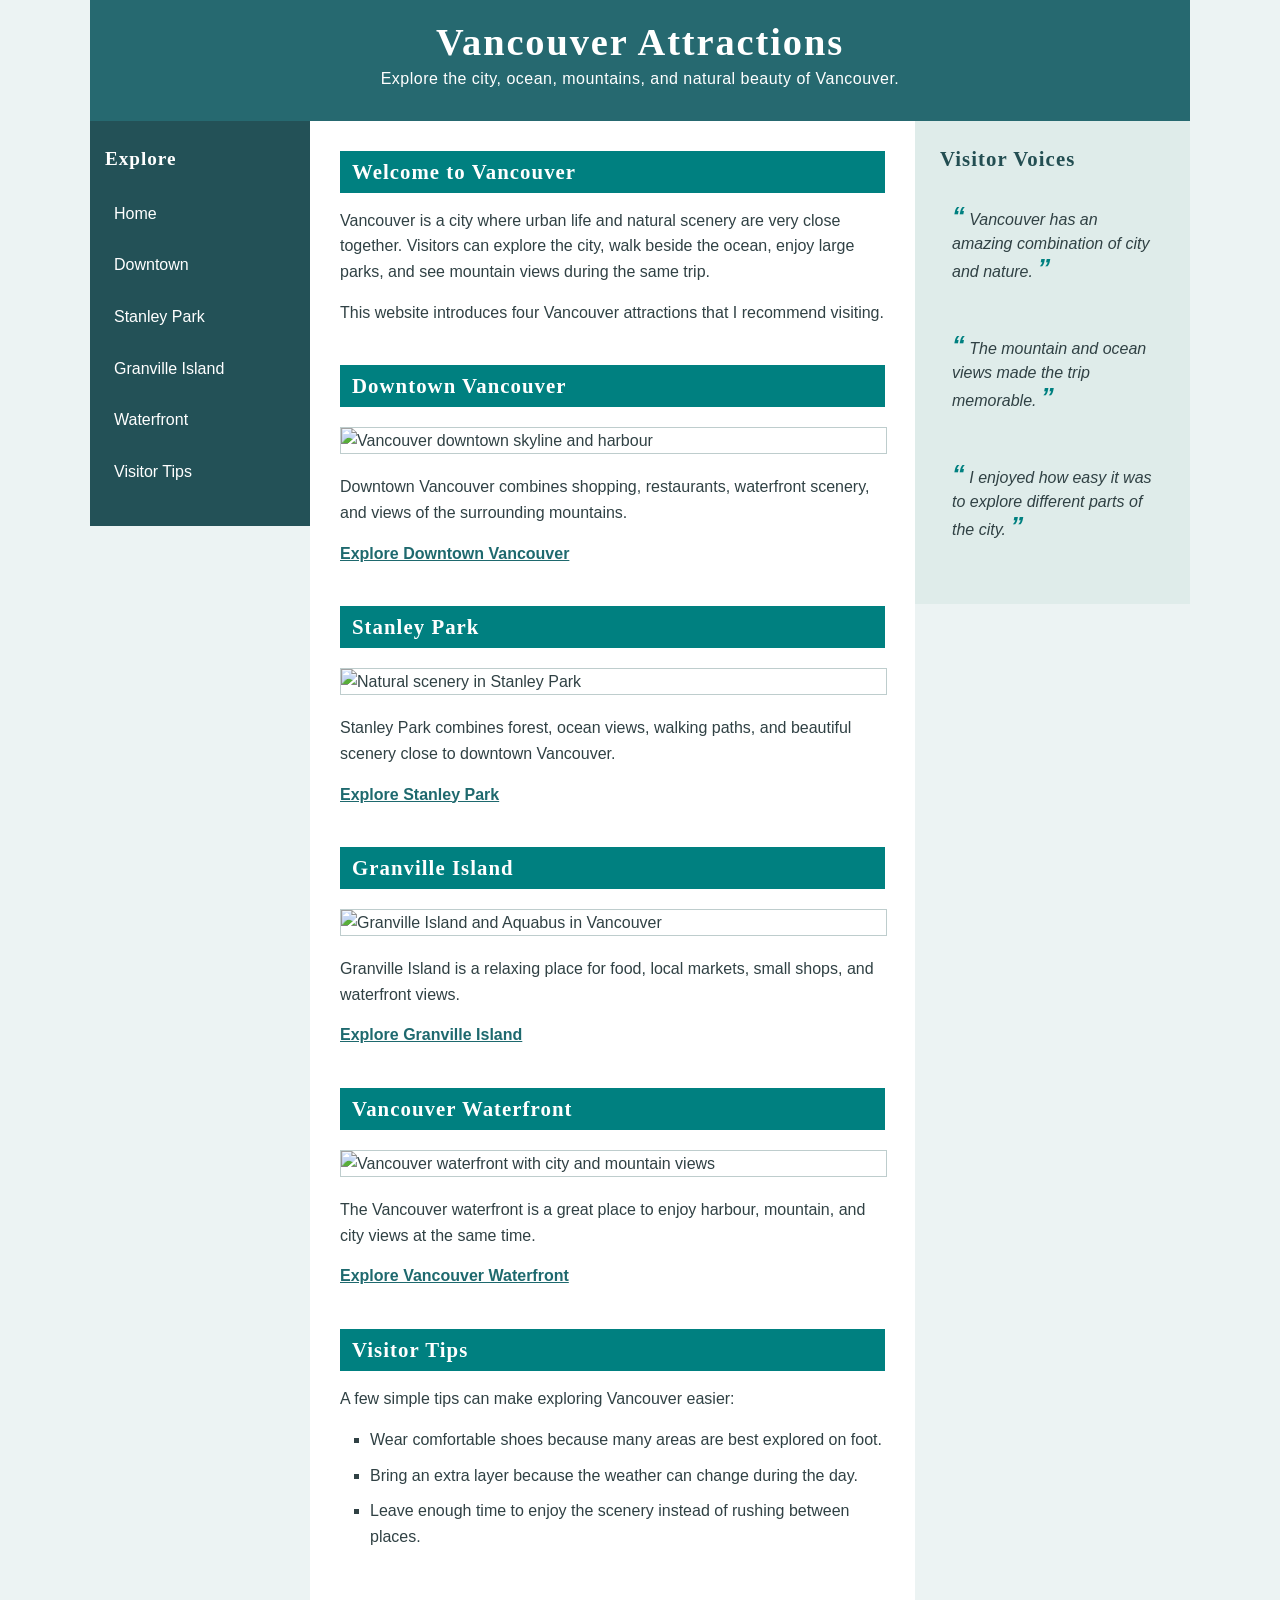
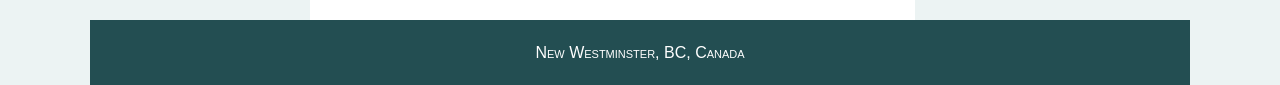
==== Assignment_1007/index.html @ 5c2d4729 "Add Vancouver attractions website" ====
<!doctype html>
<html lang="en">
  <head>
    <meta charset="utf-8" />
    <title>Vancouver Attractions</title>
    <link rel="stylesheet" href="styles.css" />
  </head>

  <body>
    <div class="container">
      <header id="home">
        <h1>Vancouver Attractions</h1>
        <p>
          Explore the city, ocean, mountains, and natural beauty of Vancouver.
        </p>
      </header>

      <div class="wrapper">
        <nav>
          <h2>Explore</h2>

          <ul>
            <li><a href="#home">Home</a></li>
            <li><a href="downtown.html">Downtown</a></li>
            <li><a href="stanley.html">Stanley Park</a></li>
            <li><a href="granville.html">Granville Island</a></li>
            <li><a href="waterfront.html">Waterfront</a></li>
            <li><a href="#tips">Visitor Tips</a></li>
          </ul>
        </nav>

        <main>
          <article>
            <h2>Welcome to Vancouver</h2>

            <p>
              Vancouver is a city where urban life and natural scenery are very
              close together. Visitors can explore the city, walk beside the
              ocean, enjoy large parks, and see mountain views during the same
              trip.
            </p>

            <p>
              This website introduces four Vancouver attractions that I
              recommend visiting.
            </p>
          </article>

          <article>
            <h2>Downtown Vancouver</h2>

            <img
              src="https://upload.wikimedia.org/wikipedia/commons/a/ac/Vancouver_harbour_skyline_%2844723845851%29.jpg?utm_source=en.wikipedia.org&amp;utm_campaign=index&amp;utm_content=original"
              alt="Vancouver downtown skyline and harbour"
            />

            <p>
              Downtown Vancouver combines shopping, restaurants, waterfront
              scenery, and views of the surrounding mountains.
            </p>

            <p>
              <a href="downtown.html">Explore Downtown Vancouver</a>
            </p>
          </article>

          <article>
            <h2>Stanley Park</h2>

            <img
              src="https://media.cntraveler.com/photos/61ae4b2cab47e6238db4652c/16:9/w_2560,c_limit/Stanley%20Park_Destination%20Vancouver:Kazutoshi%20Yoshimura_87768_PowerPoint%202000px.jpg"
              alt="Natural scenery in Stanley Park"
            />

            <p>
              Stanley Park combines forest, ocean views, walking paths, and
              beautiful scenery close to downtown Vancouver.
            </p>

            <p>
              <a href="stanley.html">Explore Stanley Park</a>
            </p>
          </article>

          <article>
            <h2>Granville Island</h2>

            <img
              src="https://www.luxetravelfamily.com/wp-content/uploads/2018/12/Vancouvers-Granville-Island-Aquabus.jpg"
              alt="Granville Island and Aquabus in Vancouver"
            />

            <p>
              Granville Island is a relaxing place for food, local markets,
              small shops, and waterfront views.
            </p>

            <p>
              <a href="granville.html">Explore Granville Island</a>
            </p>
          </article>

          <article>
            <h2>Vancouver Waterfront</h2>

            <img
              src="https://images.spaicelabs.com/images/flus6j8v/production/14524c6f0c1ad8ebe739ff6fde36b45a12253136-2560x1440.png?w=3840&amp;fm=webp&amp;q=80&amp;fit=max"
              alt="Vancouver waterfront with city and mountain views"
            />

            <p>
              The Vancouver waterfront is a great place to enjoy harbour,
              mountain, and city views at the same time.
            </p>

            <p>
              <a href="waterfront.html">Explore Vancouver Waterfront</a>
            </p>
          </article>

          <article id="tips">
            <h2>Visitor Tips</h2>

            <p>A few simple tips can make exploring Vancouver easier:</p>

            <ul class="tips">
              <li>
                Wear comfortable shoes because many areas are best explored on
                foot.
              </li>
              <li>
                Bring an extra layer because the weather can change during the
                day.
              </li>
              <li>
                Leave enough time to enjoy the scenery instead of rushing
                between places.
              </li>
            </ul>
          </article>
        </main>

        <aside>
          <h2>Visitor Voices</h2>

          <blockquote>
            Vancouver has an amazing combination of city and nature.
          </blockquote>

          <blockquote>
            The mountain and ocean views made the trip memorable.
          </blockquote>

          <blockquote>
            I enjoyed how easy it was to explore different parts of the city.
          </blockquote>
        </aside>
      </div>

      <footer>
        <address>New Westminster, BC, Canada</address>
      </footer>
    </div>
  </body>
</html>
---- Assignment_1007/styles.css ----
@charset "utf-8";

/* Vancouver Attractions - beginner HTML and CSS project */

/* Colours */

body {
  color: rgb(48, 65, 68);
  background-color: hsl(185, 22%, 94%);
  font-family: Arial, Helvetica, sans-serif;
  line-height: 1.6em;
  margin: 0;
}

header {
  color: white;
  background-color: rgb(38, 105, 112);
}

nav {
  color: white;
  background-color: hsl(187, 42%, 24%);
}

main {
  background-color: white;
}

aside {
  color: rgb(48, 65, 68);
  background-color: hsl(170, 25%, 90%);
}

footer {
  color: white;
  background-color: rgb(35, 78, 82);
}

/* Headings */

h1,
h2 {
  font-family: Georgia, "Times New Roman", serif;
  letter-spacing: 0.05em;
}

h1 {
  font-size: 2.4em;
  text-align: center;
  margin: 0;
  padding: 30px 20px 10px 20px;
}

header p {
  text-align: center;
  font-size: 1em;
  letter-spacing: 0.03em;
  margin: 0;
  padding: 0 20px 30px 20px;
}

nav h2 {
  font-size: 1.2em;
  margin: 0 0 20px 0;
}

article h2 {
  color: white;
  background-color: teal;
  font-size: 1.3em;
  padding: 8px 12px;
  margin: 0 0 15px 0;
}

aside h2 {
  color: rgb(35, 78, 82);
  font-size: 1.3em;
  margin: 0 0 20px 0;
}

/* Layout */

.container {
  width: 92%;
  max-width: 1100px;
  margin: 0 auto;
}

.wrapper {
  width: 100%;
}

nav,
main,
aside {
  float: left;
  box-sizing: border-box;
}

nav {
  width: 20%;
  padding: 25px 15px;
}

main {
  width: 55%;
  padding: 30px;
}

aside {
  width: 25%;
  padding: 25px;
}

.wrapper::after {
  content: "";
  display: block;
  clear: both;
}

article {
  margin: 0 0 40px 0;
}

article p {
  margin: 0 0 15px 0;
}

main img {
  display: block;
  width: 100%;
  max-width: 700px;
  margin: 20px auto;
  border: 1px solid rgb(190, 205, 205);
}

.tips {
  padding: 0 0 0 30px;
  list-style-type: square;
}

.tips li {
  margin: 0 0 10px 0;
}

aside blockquote {
  quotes: "\201C" "\201D";
  margin: 0 0 25px 0;
  padding: 12px;
  font-style: italic;
  line-height: 1.5em;
}

aside blockquote::before {
  content: open-quote;
  color: teal;
  font-size: 1.6em;
  font-weight: bold;
}

aside blockquote::after {
  content: close-quote;
  color: teal;
  font-size: 1.6em;
  font-weight: bold;
}

/* Nav */

nav ul {
  list-style-type: none;
  margin: 0;
  padding: 0;
}

nav li {
  margin: 0 0 8px 0;
}

nav a {
  display: block;
  padding: 9px;
  text-decoration: none;
}

nav a:link {
  color: white;
  background-color: hsl(187, 42%, 24%);
}

nav a:visited {
  color: hsl(170, 25%, 82%);
  background-color: hsl(187, 42%, 24%);
}

nav a:hover {
  color: rgb(35, 78, 82);
  background-color: hsl(170, 35%, 82%);
}

nav a:active {
  color: white;
  background-color: teal;
}

main a:link {
  color: rgb(30, 105, 110);
  font-weight: bold;
}

main a:visited {
  color: rgb(50, 90, 95);
}

main a:hover {
  color: teal;
}

main a:active {
  color: rgb(35, 78, 82);
}

/* Footer */

footer {
  clear: both;
  text-align: center;
  font-variant: small-caps;
  padding: 20px;
}

footer address {
  font-style: normal;
}
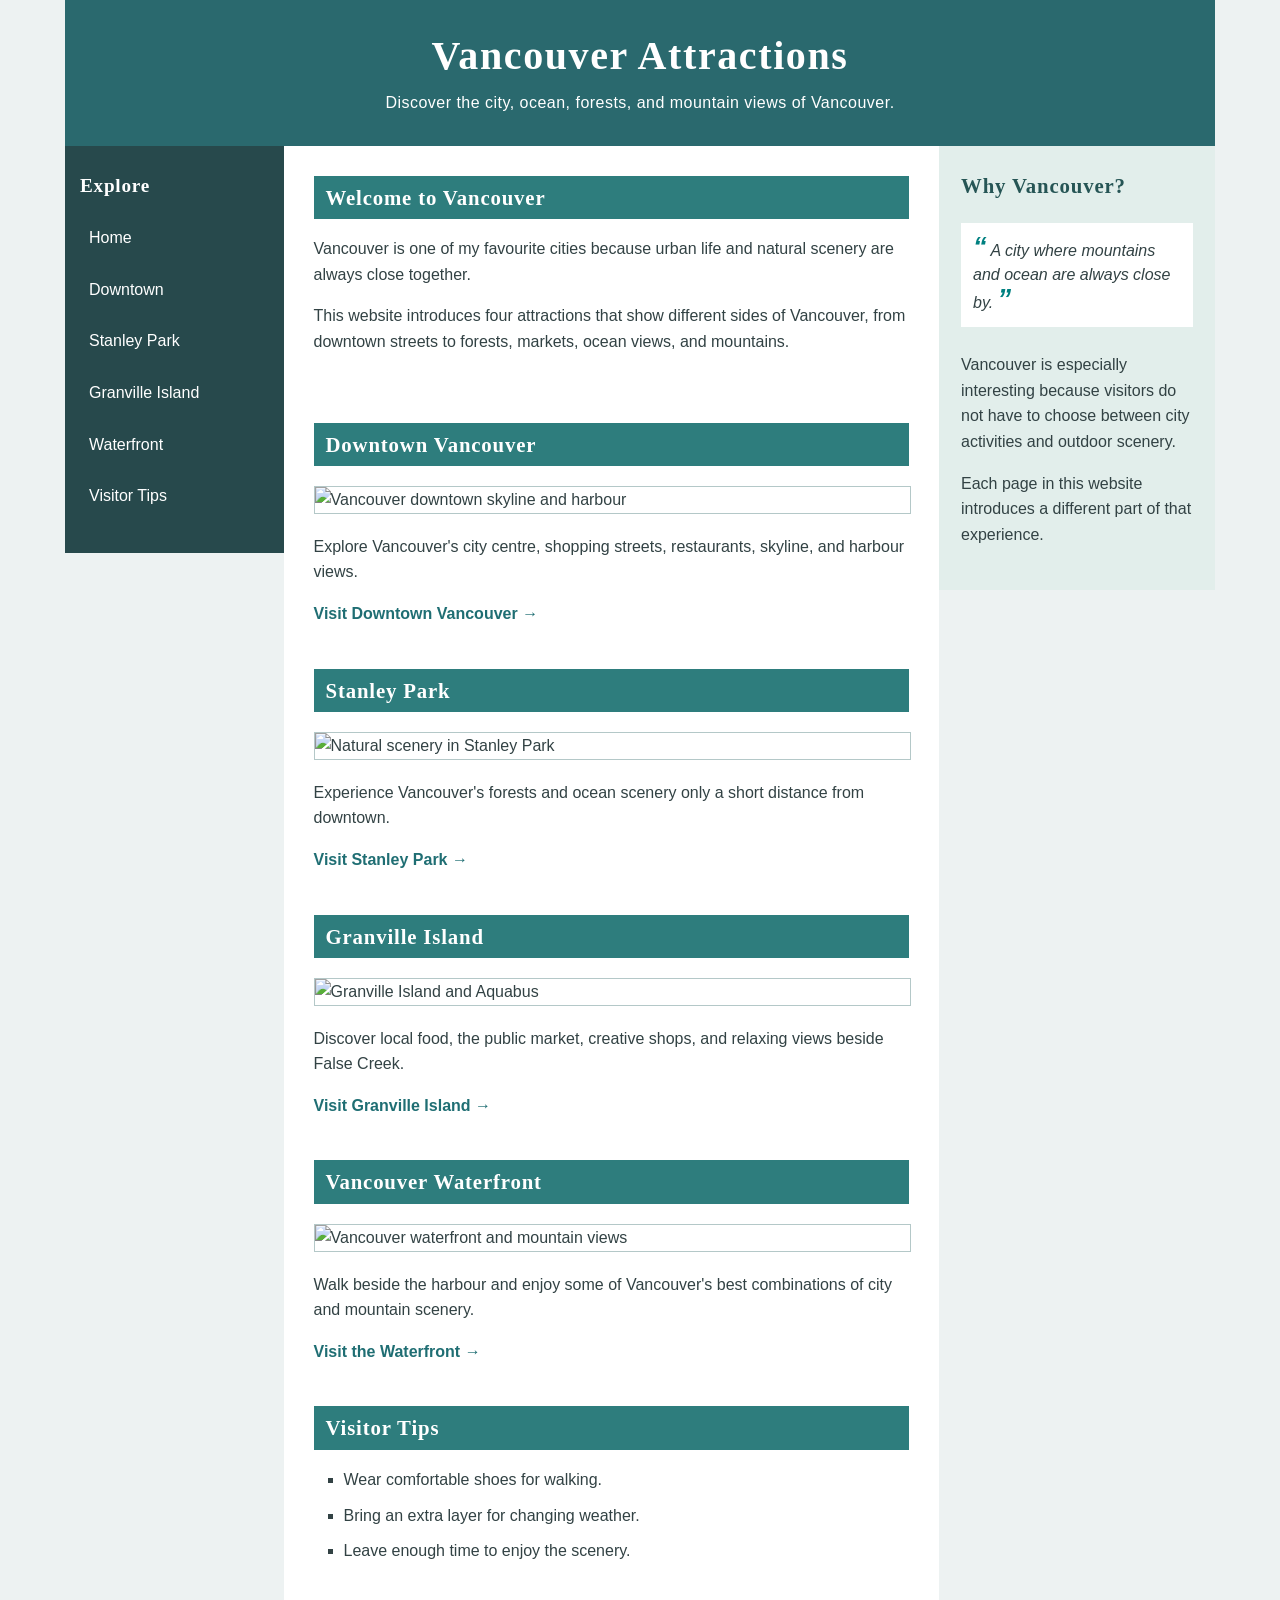
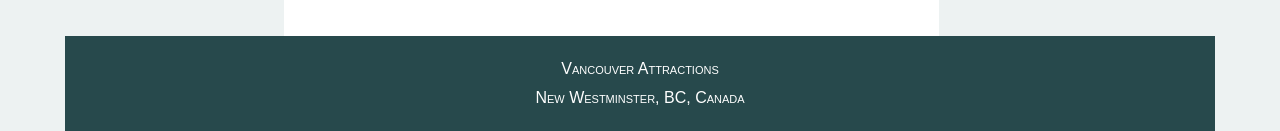
==== commit 39b4b5cd: "Improve multi-page Vancouver attractions website" ====
--- a/Assignment_1007/index.html
+++ b/Assignment_1007/index.html
@@ -6,12 +6,12 @@
     <link rel="stylesheet" href="styles.css" />
   </head>
 
-  <body>
+  <body class="home-page">
     <div class="container">
-      <header id="home">
+      <header>
         <h1>Vancouver Attractions</h1>
         <p>
-          Explore the city, ocean, mountains, and natural beauty of Vancouver.
+          Discover the city, ocean, forests, and mountain views of Vancouver.
         </p>
       </header>
 
@@ -20,7 +20,7 @@
           <h2>Explore</h2>
 
           <ul>
-            <li><a href="#home">Home</a></li>
+            <li><a href="index.html">Home</a></li>
             <li><a href="downtown.html">Downtown</a></li>
             <li><a href="stanley.html">Stanley Park</a></li>
             <li><a href="granville.html">Granville Island</a></li>
@@ -30,19 +30,18 @@
         </nav>
 
         <main>
-          <article>
+          <article class="intro">
             <h2>Welcome to Vancouver</h2>
 
             <p>
-              Vancouver is a city where urban life and natural scenery are very
-              close together. Visitors can explore the city, walk beside the
-              ocean, enjoy large parks, and see mountain views during the same
-              trip.
+              Vancouver is one of my favourite cities because urban life and
+              natural scenery are always close together.
             </p>
 
             <p>
-              This website introduces four Vancouver attractions that I
-              recommend visiting.
+              This website introduces four attractions that show different sides
+              of Vancouver, from downtown streets to forests, markets, ocean
+              views, and mountains.
             </p>
           </article>
 
@@ -55,12 +54,12 @@
             />
 
             <p>
-              Downtown Vancouver combines shopping, restaurants, waterfront
-              scenery, and views of the surrounding mountains.
+              Explore Vancouver's city centre, shopping streets, restaurants,
+              skyline, and harbour views.
             </p>
 
-            <p>
-              <a href="downtown.html">Explore Downtown Vancouver</a>
+            <p class="more-link">
+              <a href="downtown.html">Visit Downtown Vancouver →</a>
             </p>
           </article>
 
@@ -73,12 +72,12 @@
             />
 
             <p>
-              Stanley Park combines forest, ocean views, walking paths, and
-              beautiful scenery close to downtown Vancouver.
+              Experience Vancouver's forests and ocean scenery only a short
+              distance from downtown.
             </p>
 
-            <p>
-              <a href="stanley.html">Explore Stanley Park</a>
+            <p class="more-link">
+              <a href="stanley.html">Visit Stanley Park →</a>
             </p>
           </article>
 
@@ -87,16 +86,16 @@
 
             <img
               src="https://www.luxetravelfamily.com/wp-content/uploads/2018/12/Vancouvers-Granville-Island-Aquabus.jpg"
-              alt="Granville Island and Aquabus in Vancouver"
+              alt="Granville Island and Aquabus"
             />
 
             <p>
-              Granville Island is a relaxing place for food, local markets,
-              small shops, and waterfront views.
+              Discover local food, the public market, creative shops, and
+              relaxing views beside False Creek.
             </p>
 
-            <p>
-              <a href="granville.html">Explore Granville Island</a>
+            <p class="more-link">
+              <a href="granville.html">Visit Granville Island →</a>
             </p>
           </article>
 
@@ -105,59 +104,51 @@
 
             <img
               src="https://images.spaicelabs.com/images/flus6j8v/production/14524c6f0c1ad8ebe739ff6fde36b45a12253136-2560x1440.png?w=3840&amp;fm=webp&amp;q=80&amp;fit=max"
-              alt="Vancouver waterfront with city and mountain views"
+              alt="Vancouver waterfront and mountain views"
             />
 
             <p>
-              The Vancouver waterfront is a great place to enjoy harbour,
-              mountain, and city views at the same time.
+              Walk beside the harbour and enjoy some of Vancouver's best
+              combinations of city and mountain scenery.
             </p>
 
-            <p>
-              <a href="waterfront.html">Explore Vancouver Waterfront</a>
+            <p class="more-link">
+              <a href="waterfront.html">Visit the Waterfront →</a>
             </p>
           </article>
 
           <article id="tips">
             <h2>Visitor Tips</h2>
 
-            <p>A few simple tips can make exploring Vancouver easier:</p>
-
             <ul class="tips">
-              <li>
-                Wear comfortable shoes because many areas are best explored on
-                foot.
-              </li>
-              <li>
-                Bring an extra layer because the weather can change during the
-                day.
-              </li>
-              <li>
-                Leave enough time to enjoy the scenery instead of rushing
-                between places.
-              </li>
+              <li>Wear comfortable shoes for walking.</li>
+              <li>Bring an extra layer for changing weather.</li>
+              <li>Leave enough time to enjoy the scenery.</li>
             </ul>
           </article>
         </main>
 
         <aside>
-          <h2>Visitor Voices</h2>
+          <h2>Why Vancouver?</h2>
 
           <blockquote>
-            Vancouver has an amazing combination of city and nature.
+            A city where mountains and ocean are always close by.
           </blockquote>
 
-          <blockquote>
-            The mountain and ocean views made the trip memorable.
-          </blockquote>
+          <p>
+            Vancouver is especially interesting because visitors do not have to
+            choose between city activities and outdoor scenery.
+          </p>
 
-          <blockquote>
-            I enjoyed how easy it was to explore different parts of the city.
-          </blockquote>
+          <p>
+            Each page in this website introduces a different part of that
+            experience.
+          </p>
         </aside>
       </div>
 
       <footer>
+        <p>Vancouver Attractions</p>
         <address>New Westminster, BC, Canada</address>
       </footer>
     </div>
--- a/Assignment_1007/styles.css
+++ b/Assignment_1007/styles.css
@@ -1,12 +1,13 @@
 @charset "utf-8";
 
-/* Vancouver Attractions - beginner HTML and CSS project */
+/* Vancouver Attractions
+   Multi-page beginner HTML and CSS website */
 
 /* Colours */
 
 body {
-  color: rgb(48, 65, 68);
-  background-color: hsl(185, 22%, 94%);
+  color: rgb(50, 66, 68);
+  background-color: hsl(180, 18%, 94%);
   font-family: Arial, Helvetica, sans-serif;
   line-height: 1.6em;
   margin: 0;
@@ -14,12 +15,12 @@
 
 header {
   color: white;
-  background-color: rgb(38, 105, 112);
+  background-color: rgb(42, 105, 110);
 }
 
 nav {
   color: white;
-  background-color: hsl(187, 42%, 24%);
+  background-color: rgb(39, 73, 76);
 }
 
 main {
@@ -27,13 +28,30 @@
 }
 
 aside {
-  color: rgb(48, 65, 68);
-  background-color: hsl(170, 25%, 90%);
+  background-color: hsl(165, 25%, 91%);
 }
 
 footer {
   color: white;
-  background-color: rgb(35, 78, 82);
+  background-color: rgb(39, 73, 76);
+}
+
+/* Different page colours */
+
+.downtown-page header {
+  background-color: rgb(48, 104, 122);
+}
+
+.stanley-page header {
+  background-color: rgb(54, 105, 82);
+}
+
+.granville-page header {
+  background-color: hsl(175, 38%, 36%);
+}
+
+.waterfront-page header {
+  background-color: rgb(42, 94, 112);
 }
 
 /* Headings */
@@ -41,19 +59,19 @@
 h1,
 h2 {
   font-family: Georgia, "Times New Roman", serif;
-  letter-spacing: 0.05em;
+  letter-spacing: 0.04em;
 }
 
 h1 {
-  font-size: 2.4em;
+  font-size: 2.5em;
   text-align: center;
-  margin: 0;
-  padding: 30px 20px 10px 20px;
+  line-height: 1.2em;
+  margin: 0;
+  padding: 32px 20px 10px 20px;
 }
 
 header p {
   text-align: center;
-  font-size: 1em;
   letter-spacing: 0.03em;
   margin: 0;
   padding: 0 20px 30px 20px;
@@ -61,19 +79,19 @@
 
 nav h2 {
   font-size: 1.2em;
-  margin: 0 0 20px 0;
+  margin: 0 0 18px 0;
 }
 
 article h2 {
   color: white;
-  background-color: teal;
+  background-color: rgb(46, 125, 125);
   font-size: 1.3em;
-  padding: 8px 12px;
-  margin: 0 0 15px 0;
+  padding: 9px 12px;
+  margin: 0 0 17px 0;
 }
 
 aside h2 {
-  color: rgb(35, 78, 82);
+  color: rgb(38, 85, 85);
   font-size: 1.3em;
   margin: 0 0 20px 0;
 }
@@ -82,7 +100,7 @@
 
 .container {
   width: 92%;
-  max-width: 1100px;
+  max-width: 1150px;
   margin: 0 auto;
 }
 
@@ -98,18 +116,18 @@
 }
 
 nav {
-  width: 20%;
-  padding: 25px 15px;
+  width: 19%;
+  padding: 27px 15px;
 }
 
 main {
-  width: 55%;
+  width: 57%;
   padding: 30px;
 }
 
 aside {
-  width: 25%;
-  padding: 25px;
+  width: 24%;
+  padding: 27px 22px;
 }
 
 .wrapper::after {
@@ -119,49 +137,65 @@
 }
 
 article {
-  margin: 0 0 40px 0;
+  margin: 0 0 42px 0;
 }
 
 article p {
-  margin: 0 0 15px 0;
-}
+  margin: 0 0 16px 0;
+}
+
+.intro {
+  padding: 0 0 10px 0;
+}
+
+.next-place {
+  background-color: hsl(180, 22%, 95%);
+  padding: 18px;
+}
+
+/* Images */
 
 main img {
   display: block;
   width: 100%;
-  max-width: 700px;
+  max-width: 750px;
   margin: 20px auto;
-  border: 1px solid rgb(190, 205, 205);
-}
+  border: 1px solid rgb(180, 200, 200);
+}
+
+/* Lists */
 
 .tips {
+  list-style-type: square;
   padding: 0 0 0 30px;
-  list-style-type: square;
 }
 
 .tips li {
   margin: 0 0 10px 0;
 }
 
+/* Quotes */
+
 aside blockquote {
   quotes: "\201C" "\201D";
-  margin: 0 0 25px 0;
-  padding: 12px;
   font-style: italic;
   line-height: 1.5em;
+  margin: 25px 0;
+  padding: 12px;
+  background-color: white;
 }
 
 aside blockquote::before {
   content: open-quote;
   color: teal;
-  font-size: 1.6em;
+  font-size: 1.7em;
   font-weight: bold;
 }
 
 aside blockquote::after {
   content: close-quote;
   color: teal;
-  font-size: 1.6em;
+  font-size: 1.7em;
   font-weight: bold;
 }
 
@@ -185,17 +219,15 @@
 
 nav a:link {
   color: white;
-  background-color: hsl(187, 42%, 24%);
 }
 
 nav a:visited {
-  color: hsl(170, 25%, 82%);
-  background-color: hsl(187, 42%, 24%);
+  color: hsl(175, 22%, 78%);
 }
 
 nav a:hover {
-  color: rgb(35, 78, 82);
-  background-color: hsl(170, 35%, 82%);
+  color: rgb(39, 73, 76);
+  background-color: hsl(168, 30%, 82%);
 }
 
 nav a:active {
@@ -203,21 +235,31 @@
   background-color: teal;
 }
 
+/* Main links */
+
+main a {
+  text-decoration: none;
+}
+
 main a:link {
-  color: rgb(30, 105, 110);
-  font-weight: bold;
+  color: rgb(31, 110, 115);
 }
 
 main a:visited {
-  color: rgb(50, 90, 95);
+  color: rgb(48, 91, 95);
 }
 
 main a:hover {
   color: teal;
+  text-decoration: underline;
 }
 
 main a:active {
-  color: rgb(35, 78, 82);
+  color: rgb(35, 75, 80);
+}
+
+.more-link {
+  font-weight: bold;
 }
 
 /* Footer */
@@ -229,6 +271,10 @@
   padding: 20px;
 }
 
+footer p {
+  margin: 0 0 4px 0;
+}
+
 footer address {
   font-style: normal;
 }
